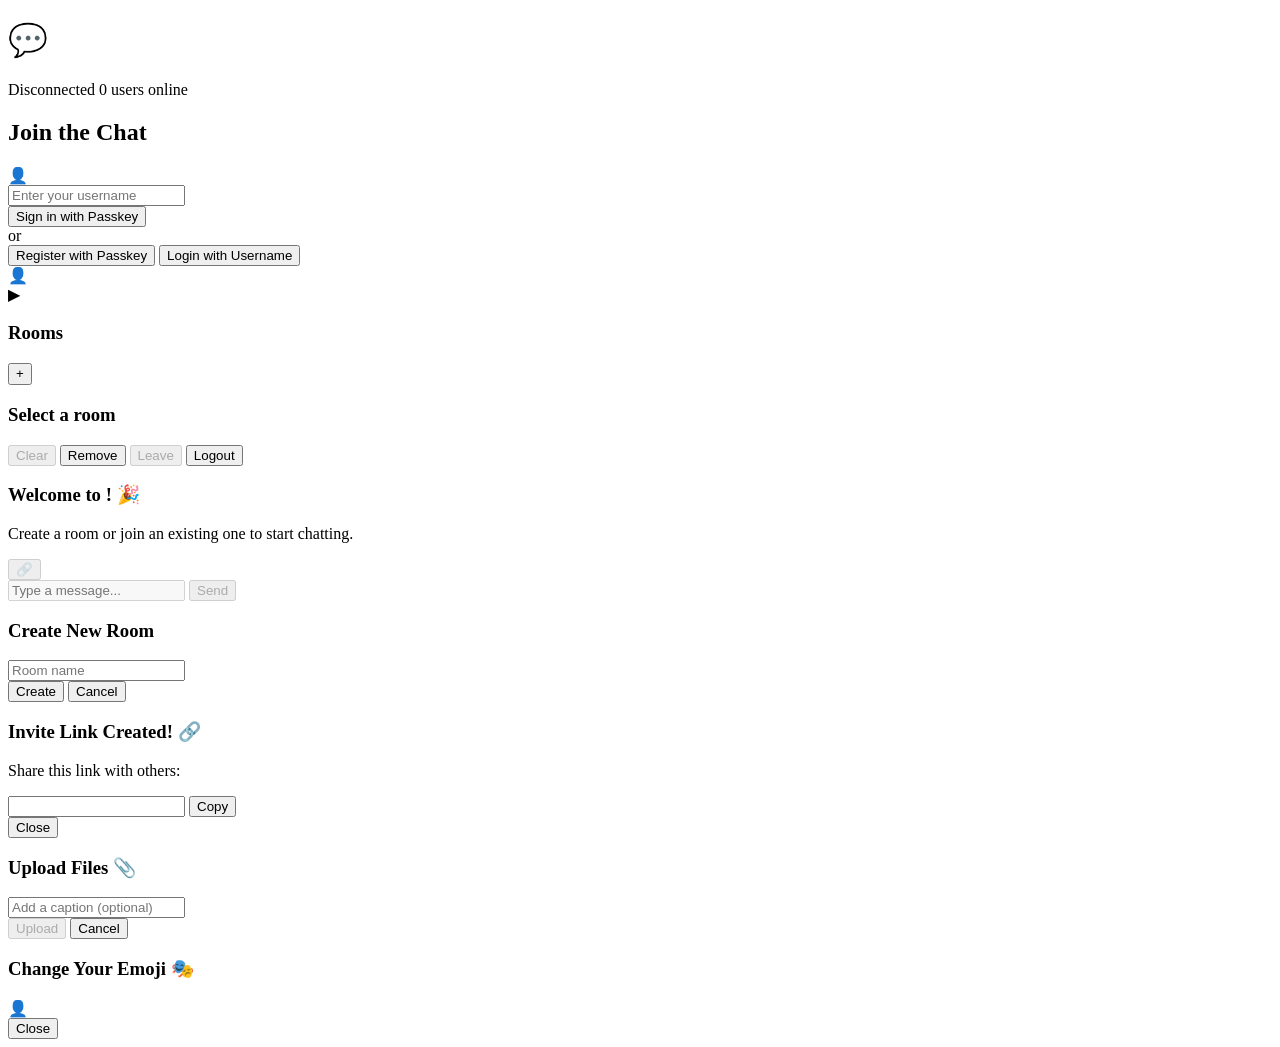
==== static/index.html @ 3b699ce1 "ok" ====
<!DOCTYPE html>
<html lang="en">
<head>
    <meta charset="UTF-8">
    <meta name="viewport" content="width=device-width, initial-scale=1.0, user-scalable=no, viewport-fit=cover">
    
    <!-- Primary Meta Tags -->
    <title>💬 chat.xcf.ai</title>
    <meta name="title" content="XCF Chat - Secure Real-time Chat">
    <meta name="description" content="Anonymous • Passwordless • Emoji Avatars • WebAuthn FIDO2 Passkey Security">
    <meta name="keywords" content="chat, real-time, secure, WebAuthn, emoji, file sharing, instant messaging, group chat, rooms">
    <meta name="author" content="XCF Chat">
    <meta name="robots" content="index, follow">
    
    <!-- Open Graph / Facebook -->
    <meta property="og:type" content="website">
    <meta property="og:url" content="https:///">
    <meta property="og:title" content="XCF Chat - Secure Real-time Chat Platform">
    <meta property="og:description" content="Anonymous • Passwordless • Emoji Avatars • WebAuthn FIDO2 Passkey Security">
    <meta property="og:image" content="https://chat.xcf.ai/chat-preview.png">
    <meta property="og:image:width" content="1200">
    <meta property="og:image:height" content="630">
    <meta property="og:image:alt" content="XCF Chat - Modern chat interface with emoji avatars">
    <meta property="og:site_name" content="XCF Chat">
    <meta property="og:locale" content="en_US">
    
    <!-- Twitter -->
    <meta property="twitter:card" content="summary_large_image">
    <meta property="twitter:url" content="https://chat.xcf.ai/">
    <meta property="twitter:title" content="XCF Chat - Secure Real-time Chat Platform">
    <meta property="twitter:description" content="Anonymous • Passwordless • Emoji Avatars • WebAuthn FIDO2 Passkey Security">
    <meta property="twitter:image" content="https://chat.xcf.ai/chat-preview.png">
    <meta property="twitter:image:alt" content="XCF Chat - Modern chat interface with emoji avatars">
    
    <!-- LinkedIn -->
    <meta property="linkedin:owner" content="">
    
    <!-- Apple / iMessage -->
    <meta name="apple-mobile-web-app-capable" content="yes">
    <meta name="apple-mobile-web-app-status-bar-style" content="black-translucent">
    <meta name="apple-mobile-web-app-title" content="XCF Chat">
    <meta name="apple-touch-fullscreen" content="yes">
    <link rel="apple-touch-icon" sizes="57x57" href="/icons/apple-icon-57x57.png">
    <link rel="apple-touch-icon" sizes="60x60" href="/icons/apple-icon-60x60.png">
    <link rel="apple-touch-icon" sizes="72x72" href="/icons/apple-icon-72x72.png">
    <link rel="apple-touch-icon" sizes="76x76" href="/icons/apple-icon-76x76.png">
    <link rel="apple-touch-icon" sizes="114x114" href="/icons/apple-icon-114x114.png">
    <link rel="apple-touch-icon" sizes="120x120" href="/icons/apple-icon-120x120.png">
    <link rel="apple-touch-icon" sizes="144x144" href="/icons/apple-icon-144x144.png">
    <link rel="apple-touch-icon" sizes="152x152" href="/icons/apple-icon-152x152.png">
    <link rel="apple-touch-icon" sizes="180x180" href="/icons/apple-icon-180x180.png">
    
    <!-- Favicons -->
    <link rel="icon" type="image/png" href="/favicon.png">
    <link rel="icon" type="image/svg+xml" href="/favicon.ico">
    <link rel="icon" type="image/png" sizes="32x32" href="/icons/favicon-32x32.png">
    <link rel="icon" type="image/png" sizes="96x96" href="/icons/favicon-96x96.png">
    <link rel="icon" type="image/png" sizes="16x16" href="/icons/favicon-16x16.png">
    <link rel="shortcut icon" href="/favicon.ico">
    
    <!-- Microsoft -->
    <meta name="msapplication-TileColor" content="#007AFF">
    <meta name="msapplication-TileImage" content="/icons/ms-icon-144x144.png">
    <meta name="msapplication-config" content="/browserconfig.xml">
    
    <!-- Android -->
    <!-- Light mode theme color -->
    <meta name="theme-color" content="#eceff1" media="(prefers-color-scheme: light)">
    
    <!-- Dark mode theme color -->
    <meta name="theme-color" content="#121212" media="(prefers-color-scheme: dark)">
    <meta name="mobile-web-app-capable" content="yes">
    
    <!-- Web App Manifest -->
    <link rel="manifest" href="/manifest.json">
    
    <!-- Additional Meta Tags -->
    <meta name="format-detection" content="telephone=no">
    <meta name="format-detection" content="date=no">
    <meta name="format-detection" content="address=no">
    <meta name="format-detection" content="email=no">

    
    <!-- Security -->
    <meta http-equiv="X-UA-Compatible" content="IE=edge">
    <meta http-equiv="Content-Security-Policy" content="default-src 'self' 'unsafe-inline' 'unsafe-eval' data: blob: https:; img-src 'self' data: blob: https:; media-src 'self' blob: https:;">
    
    <!-- Preconnect for performance -->
    <link rel="preconnect" href="https://chat.xcf.ai">
    
    <link rel="stylesheet" href="/stylev009.css">
</head>
<body>
    <div class="container">
        <header class="header">
            <h1>💬 <span id="rp-id"></span></h1>
            <div class="status">
                <span id="connection-status" class="status-disconnected">Disconnected</span>
                <span id="user-count">0 users online</span>
            </div>
        </header>

        <div class="main-content">
            <!-- Login Screen -->
            <div id="login-screen" class="screen">
                <div class="login-form">
                    <h2>Join the Chat</h2>
                    <div class="emoji-picker">
                        <span id="selected-emoji" class="selected-emoji">👤</span>
                        <div class="emoji-scroll-container">
                            <div class="emoji-grid">
                                <!-- Emojis will be populated by emoji.js -->
                            </div>
                        </div>
                    </div>
                    <div class="login-input-container" id="login-input-container">
                        <input type="text" id="nickname-input" placeholder="Enter your username" maxlength="20" autocomplete="username" data-form-type="other" data-lpignore="true" data-1p-ignore="true">
                        <div class="auth-options" id="login-buttons-anchor">
                            <!-- Discoverable credential login (no username required) -->
                            <button id="webauthn-signin-btn" onclick="signInWithPasskey()" class="primary-auth-btn">Sign in with Passkey</button>
                            <div class="auth-divider">
                                <span>or</span>
                            </div>
                            <!-- Username-based authentication -->
                            <div class="username-auth-section">
                                <button id="webauthn-register-btn" onclick="registerWebAuthn()">Register with Passkey</button>
                                <button id="webauthn-login-btn" onclick="loginWithWebAuthn()">Login with Username</button>
                            </div>
                            <div id="login-status" class="status-message mobile-error-space"></div>
                        </div>
                    </div>
                </div>
            </div>

            <!-- Chat Screen -->
            <div id="chat-screen" class="screen hidden">
                <div class="sidebar">
                    <div class="sidebar-top">
                        <div class="user-info">
                            <div class="user-avatar" onclick="showUserEmojiPicker()">👤</div>
                            <span id="current-username"></span>
                        </div>
                        
                        <div class="rooms-section-header" onclick="toggleRoomsList()">
                            <span class="toggle-icon">▶</span>
                            <h3>Rooms</h3>
                            <button onclick="showCreateRoom()" style="padding-bottom: 2px;">+</button>
                        </div>
                    </div>
                    
                    <div class="rooms-section">
                        <div id="rooms-list-container" class="rooms-list-container">
                            <div id="rooms-list" class="rooms-list"></div>
                        </div>
                    </div>

                    <div class="invite-section">
                        <button id="invite-btn" onclick="createInvite()" disabled style="display:none;">📋 Create Invite</button>
                    </div>
                </div>

                <div class="chat-area">
                    <div class="chat-header">
                        <h3 id="current-room-name">Select a room</h3>
                        <div class="room-actions">
                            <div class="room-info-mobile">
                                <button id="clear-history-btn" class="clear-history-btn" onclick="clearChatHistory()" disabled>Clear</button>
                                <button id="remove-room-btn" class="remove-room-btn" onclick="removeRoom()">Remove</button>
                                <button id="leave-room-btn" class="leave-room-btn" onclick="leaveRoom()" disabled>Leave</button>
                                <button id="logout-btn" onclick="logout()">Logout</button>
                            </div>
                        </div>
                    </div>
                    
                    <div id="messages-container" class="messages-container">
                        <div class="welcome-message">
                            <h3>Welcome to <span id="rp-id"></span>! 🎉</h3>
                            <p>Create a room or join an existing one to start chatting.</p>
                        </div>
                    </div>
                    
                    <div class="message-input-container">
                        <div class="file-upload-area">
                            <input type="file" id="file-input" style="display:none;" accept="image/*,.pdf,.doc,.docx,.txt,.zip" multiple>
                            <button id="file-btn" class="circle-attachment-btn" onclick="selectFiles()" title="Attach files" disabled>🔗</button>
                        </div>
                        <input type="text" id="message-input" placeholder="Type a message..." disabled>
                        <button id="send-btn" onclick="sendMessage()" disabled>Send</button>
                    </div>
                </div>
            </div>
        </div>
    </div>

    <!-- Create Room Modal -->
    <div id="create-room-modal" class="modal hidden">
        <div class="modal-content">
            <h3>Create New Room</h3>
            <input type="text" id="room-name-input" placeholder="Room name" maxlength="30">
            <div class="modal-actions">
                <button onclick="createRoom()">Create</button>
                <button onclick="hideCreateRoom()">Cancel</button>
            </div>
        </div>
    </div>

    <!-- Invite Modal -->
    <div id="invite-modal" class="modal hidden">
        <div class="modal-content">
            <h3>Invite Link Created! 🔗</h3>
            <p>Share this link with others:</p>
            <div class="invite-link-container">
                <input type="text" id="invite-link" readonly>
                <button onclick="copyInviteLink()">Copy</button>
            </div>
            <div class="modal-actions">
                <button onclick="hideInviteModal()">Close</button>
            </div>
        </div>
    </div>

    <!-- File Upload Modal -->
    <div id="file-upload-modal" class="modal hidden">
        <div class="modal-content">
            <h3>Upload Files 📎</h3>
            <div id="file-preview-container" class="file-preview-container">
                <!-- File previews will be added here -->
            </div>
            <div class="file-upload-controls">
                <input type="text" id="file-caption" placeholder="Add a caption (optional)" maxlength="200">
                <div class="modal-actions">
                    <button id="upload-files-btn" onclick="uploadFiles()" disabled>Upload</button>
                    <button onclick="hideFileUploadModal()">Cancel</button>
                </div>
            </div>
        </div>
    </div>

    <!-- User Emoji Picker Modal -->
    <div id="user-emoji-picker-modal" class="modal hidden">
        <div class="modal-content">
            <h3>Change Your Emoji 🎭</h3>
            <div class="emoji-picker">
                <span id="selected-user-emoji" class="selected-emoji">👤</span>
                <div class="emoji-scroll-container">
                    <div class="emoji-grid">
                        <!-- Emojis will be populated by emoji.js -->
                    </div>
                </div>
            </div>
            <div class="modal-actions">
                <button onclick="hideUserEmojiPicker()">Close</button>
            </div>
        </div>
    </div>

    <script src="/emoji.js"></script>
    <script src="/webauthn.js"></script>
    <script src="/chatv009.js"></script>
</body>
</html>
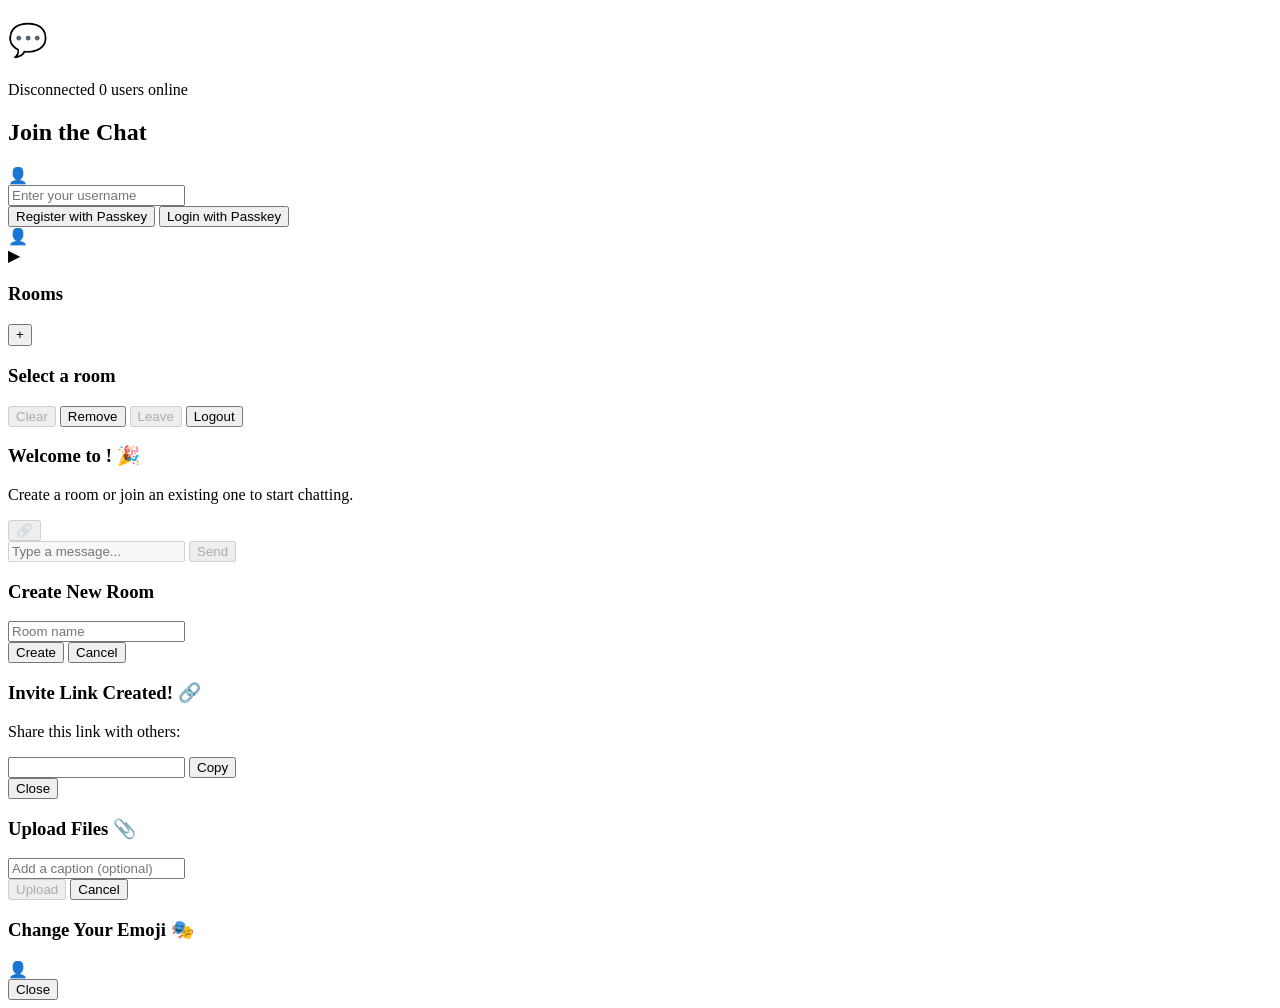
==== commit a27a6c35: "Windows Hello and Google Passkeys" ====
--- a/static/index.html
+++ b/static/index.html
@@ -116,16 +116,9 @@
                     <div class="login-input-container" id="login-input-container">
                         <input type="text" id="nickname-input" placeholder="Enter your username" maxlength="20" autocomplete="username" data-form-type="other" data-lpignore="true" data-1p-ignore="true">
                         <div class="auth-options" id="login-buttons-anchor">
-                            <!-- Discoverable credential login (no username required) -->
-                            <button id="webauthn-signin-btn" onclick="signInWithPasskey()" class="primary-auth-btn">Sign in with Passkey</button>
-                            <div class="auth-divider">
-                                <span>or</span>
-                            </div>
-                            <!-- Username-based authentication -->
-                            <div class="username-auth-section">
-                                <button id="webauthn-register-btn" onclick="registerWebAuthn()">Register with Passkey</button>
-                                <button id="webauthn-login-btn" onclick="loginWithWebAuthn()">Login with Username</button>
-                            </div>
+                            <!-- WebAuthn buttons support Windows Hello, Touch ID, Face ID, and security keys -->
+                            <button id="webauthn-register-btn" onclick="registerWebAuthn()">Register with Passkey</button>
+                            <button id="webauthn-login-btn" onclick="loginWithWebAuthn()">Login with Passkey</button>
                             <div id="login-status" class="status-message mobile-error-space"></div>
                         </div>
                     </div>
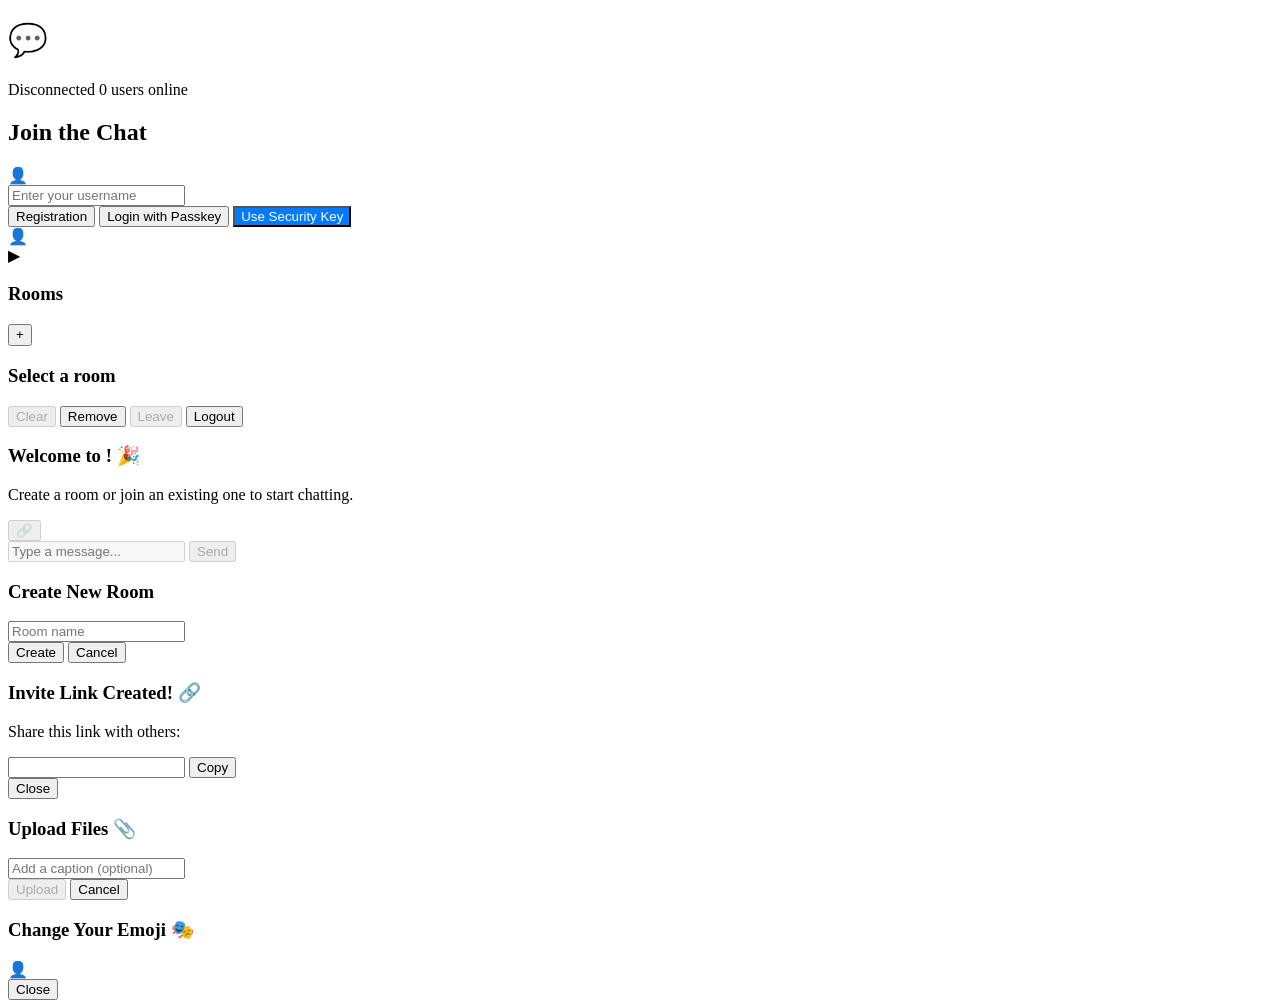
==== commit 0772d19a: "ok" ====
--- a/static/index.html
+++ b/static/index.html
@@ -88,7 +88,7 @@
     <!-- Preconnect for performance -->
     <link rel="preconnect" href="https://chat.xcf.ai">
     
-    <link rel="stylesheet" href="/stylev009.css">
+    <link rel="stylesheet" href="/style.css">
 </head>
 <body>
     <div class="container">
@@ -117,8 +117,9 @@
                         <input type="text" id="nickname-input" placeholder="Enter your username" maxlength="20" autocomplete="username" data-form-type="other" data-lpignore="true" data-1p-ignore="true">
                         <div class="auth-options" id="login-buttons-anchor">
                             <!-- WebAuthn buttons support Windows Hello, Touch ID, Face ID, and security keys -->
-                            <button id="webauthn-register-btn" onclick="registerWebAuthn()">Register with Passkey</button>
-                            <button id="webauthn-login-btn" onclick="loginWithWebAuthn()">Login with Passkey</button>
+                            <button id="webauthn-register-btn" onclick="registerWebAuthnSync()">Registration</button>
+                            <button id="webauthn-login-btn" onclick="loginWithWebAuthnSync()">Login with Passkey</button>
+                            <button id="webauthn-security-key-btn" onclick="loginWithSecurityKeySync()" style="background-color: #007AFF; color: white;">Use Security Key</button>
                             <div id="login-status" class="status-message mobile-error-space"></div>
                         </div>
                     </div>
@@ -249,6 +250,6 @@
 
     <script src="/emoji.js"></script>
     <script src="/webauthn.js"></script>
-    <script src="/chatv009.js"></script>
+    <script src="/chat.js"></script>
 </body>
 </html> 
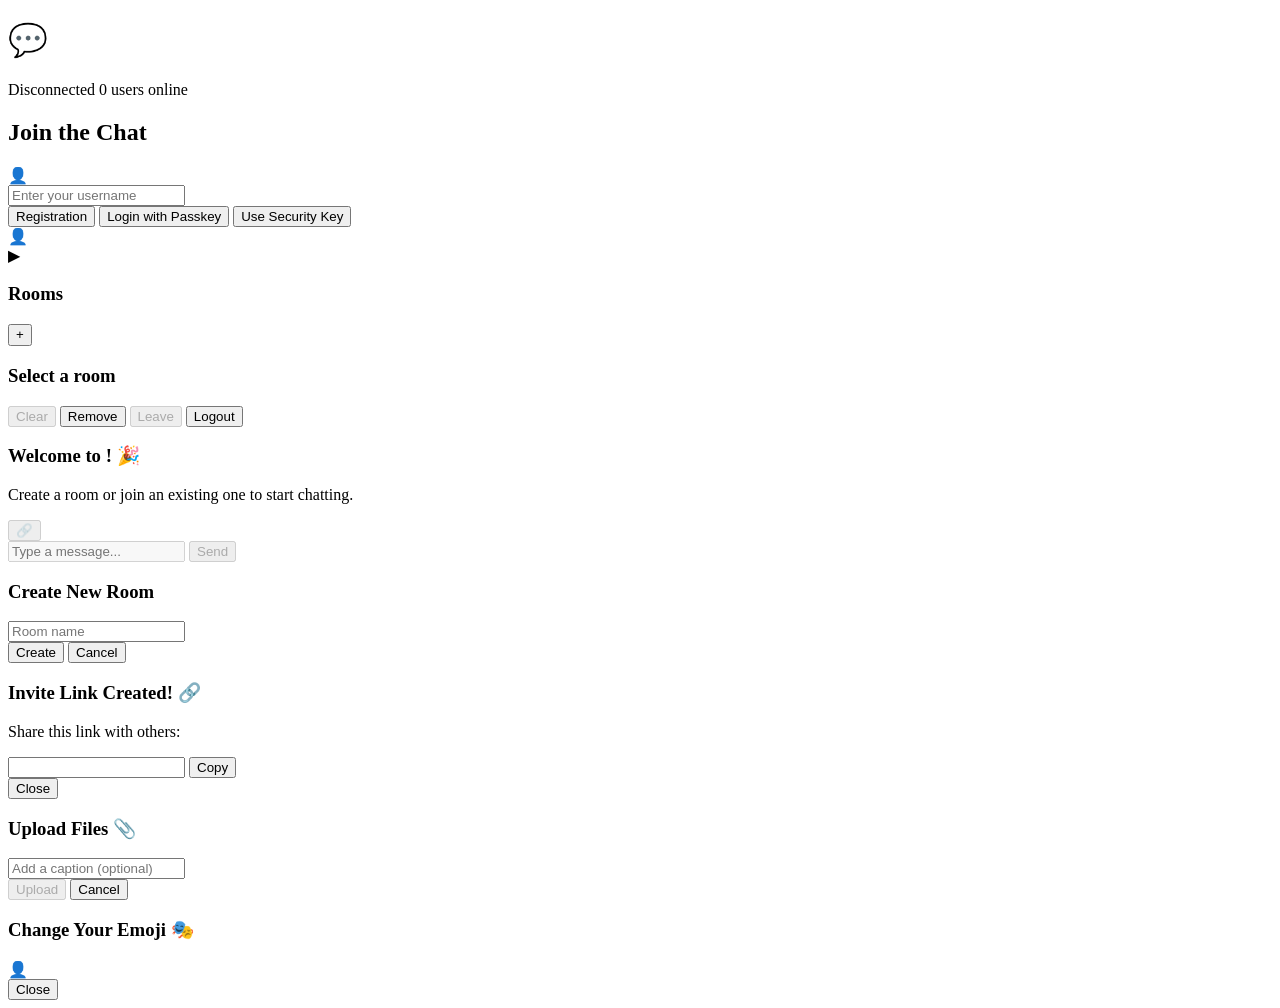
==== commit ec51e275: "Security Key" ====
--- a/static/index.html
+++ b/static/index.html
@@ -119,7 +119,7 @@
                             <!-- WebAuthn buttons support Windows Hello, Touch ID, Face ID, and security keys -->
                             <button id="webauthn-register-btn" onclick="registerWebAuthnSync()">Registration</button>
                             <button id="webauthn-login-btn" onclick="loginWithWebAuthnSync()">Login with Passkey</button>
-                            <button id="webauthn-security-key-btn" onclick="loginWithSecurityKeySync()" style="background-color: #007AFF; color: white;">Use Security Key</button>
+                            <button id="webauthn-security-key-btn" onclick="loginWithSecurityKeySync()">Use Security Key</button>
                             <div id="login-status" class="status-message mobile-error-space"></div>
                         </div>
                     </div>
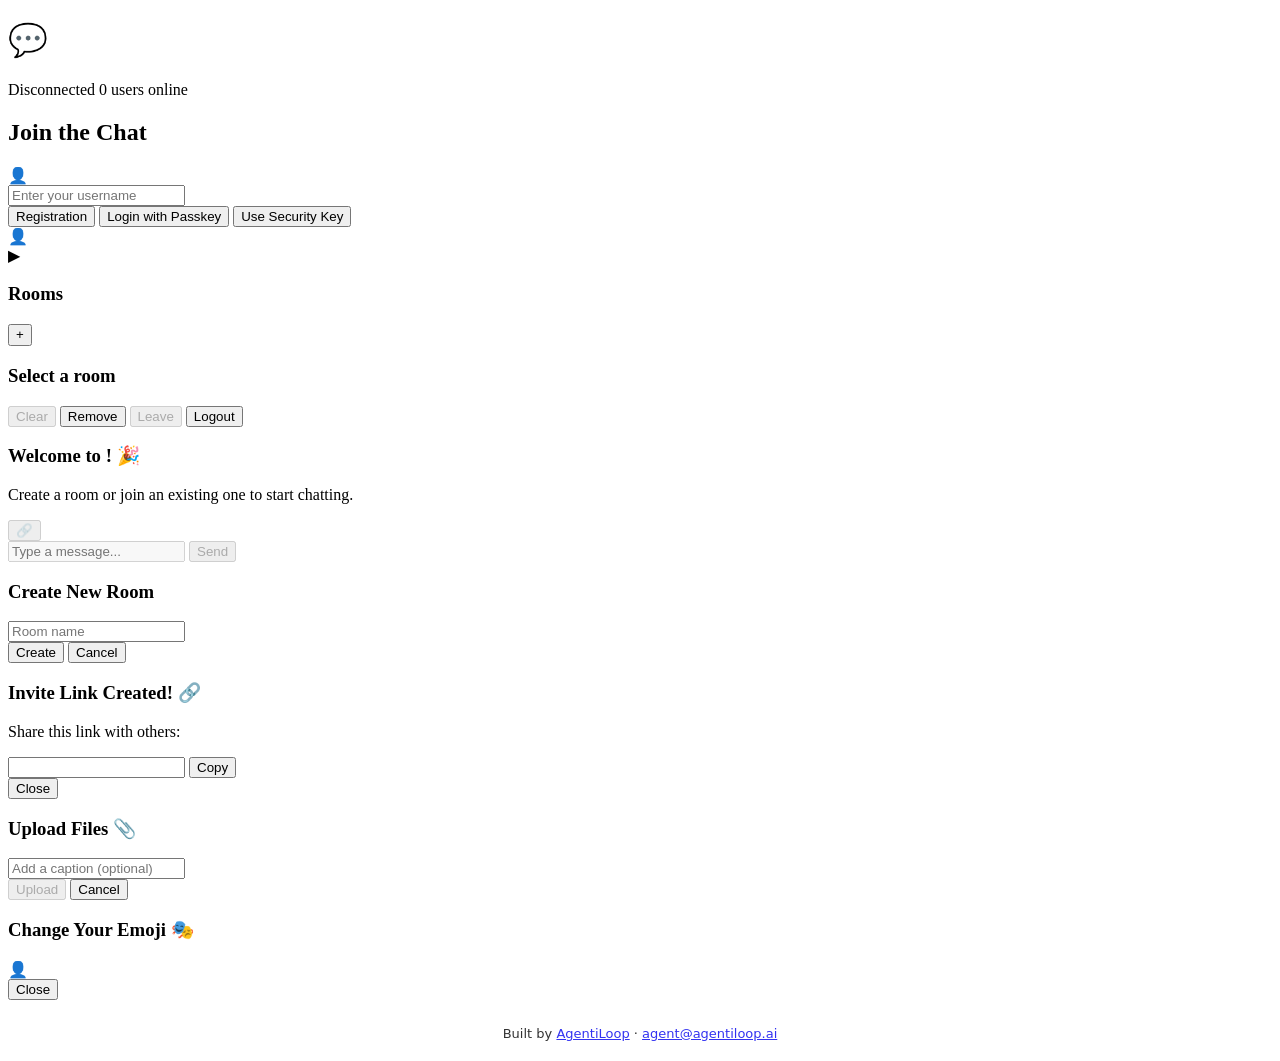
==== commit 1036f95b: "Backlink to agentiloop.ai and use agent@agentiloop.ai as contact email" ====
--- a/static/index.html
+++ b/static/index.html
@@ -83,12 +83,13 @@
     
     <!-- Security -->
     <meta http-equiv="X-UA-Compatible" content="IE=edge">
-    <meta http-equiv="Content-Security-Policy" content="default-src 'self' 'unsafe-inline' 'unsafe-eval' data: blob: https:; img-src 'self' data: blob: https:; media-src 'self' blob: https:;">
+    <meta http-equiv="Content-Security-Policy" content="default-src 'self' 'unsafe-inline' 'unsafe-eval' data: blob: http: https: ws: wss:; img-src 'self' data: blob: http: https:; media-src 'self' blob: http: https:; connect-src 'self' http: https: ws: wss:;">
     
     <!-- Preconnect for performance -->
     <link rel="preconnect" href="https://chat.xcf.ai">
     
     <link rel="stylesheet" href="/style.css">
+    <link rel="stylesheet" href="/webauthn.css">
 </head>
 <body>
     <div class="container">
@@ -250,6 +251,8 @@
 
     <script src="/emoji.js"></script>
     <script src="/webauthn.js"></script>
+    <script src="/webauthnui.js"></script>
     <script src="/chat.js"></script>
+<div class="agentiloop-backlink" style="text-align:center;margin:24px 0 16px;font:13px/1.6 -apple-system,system-ui,sans-serif;opacity:.8">Built by <a href="https://agentiloop.ai">AgentiLoop</a> &middot; <a href="mailto:agent@agentiloop.ai">agent@agentiloop.ai</a></div>
 </body>
 </html> 
